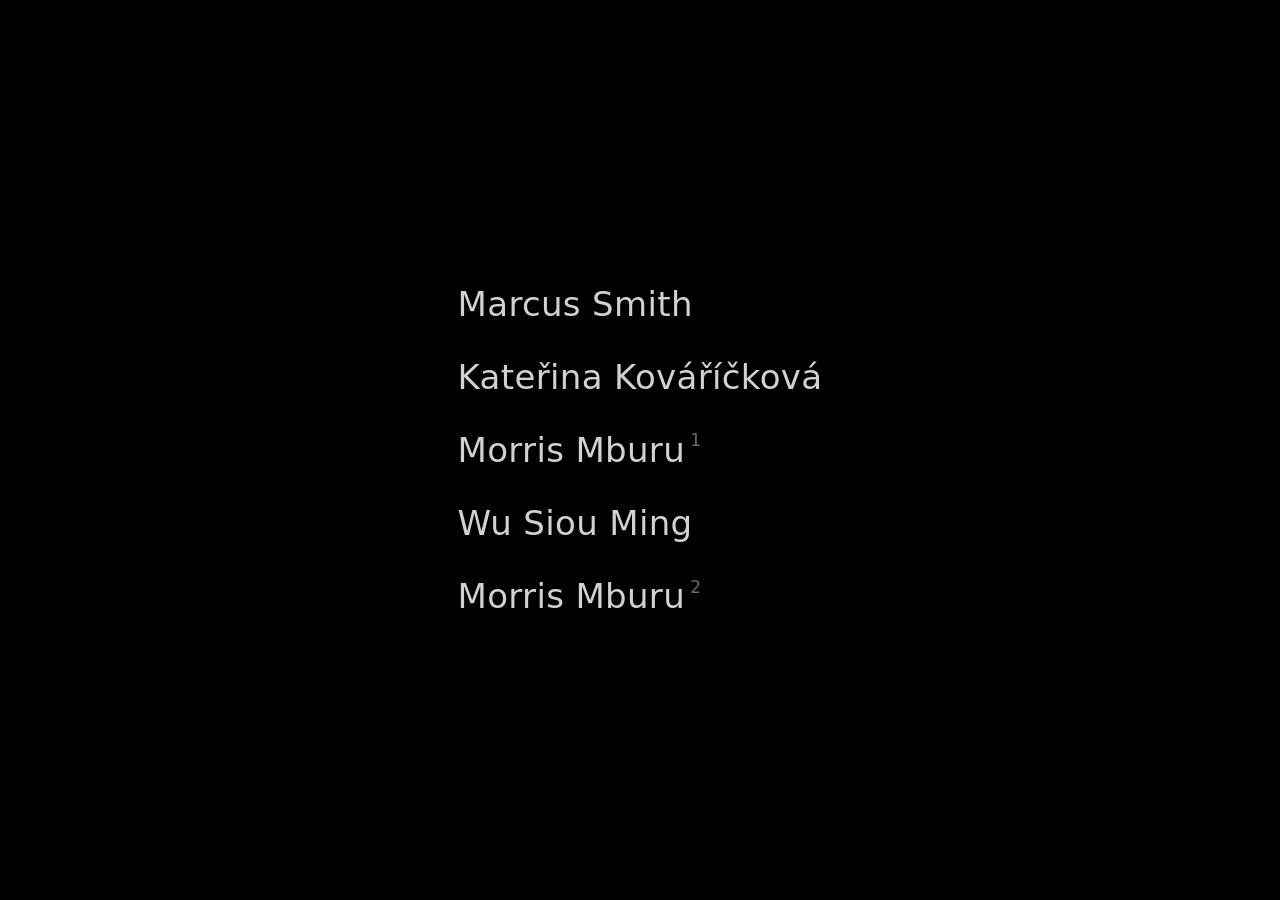
==== index.html @ 58c8b349 "Exhibition player site Co-Authored-By: Claude Opus 5.5 <noreply@anthropic.com>" ====
<!doctype html>
<html lang="en">
<head>
<meta charset="utf-8">
<meta name="viewport" content="width=device-width, initial-scale=1, viewport-fit=cover">
<meta name="theme-color" content="#000000">
<title>Exhibition</title>
<style>
  html, body { margin: 0; min-height: 100%; background: #000; color: #fff; }
  body {
    display: grid;
    place-items: center;
    min-height: 100vh;
    min-height: 100dvh;
    font: 300 clamp(20px, 3.4vw, 34px)/1.25 system-ui, -apple-system, "Helvetica Neue", sans-serif;
    letter-spacing: .01em;
  }
  ul { list-style: none; margin: 0; padding: 48px 24px; }
  li + li { margin-top: .9em; }
  a {
    color: inherit;
    text-decoration: none;
    opacity: .82;
    transition: opacity .25s ease;
  }
  a:hover, a:focus-visible { opacity: 1; outline: none; }
  sup { font-size: .5em; opacity: .5; margin-left: .3em; vertical-align: .9em; }
</style>
</head>
<body>
<ul>
  <li><a href="marcus-smith/">Marcus Smith</a></li>
  <li><a href="katerina-kovarickova/">Kateřina Kováříčková</a></li>
  <li><a href="morris-mburu-1/">Morris Mburu<sup>1</sup></a></li>
  <li><a href="wu-siou-ming/">Wu Siou Ming</a></li>
  <li><a href="morris-mburu-2/">Morris Mburu<sup>2</sup></a></li>
</ul>
</body>
</html>
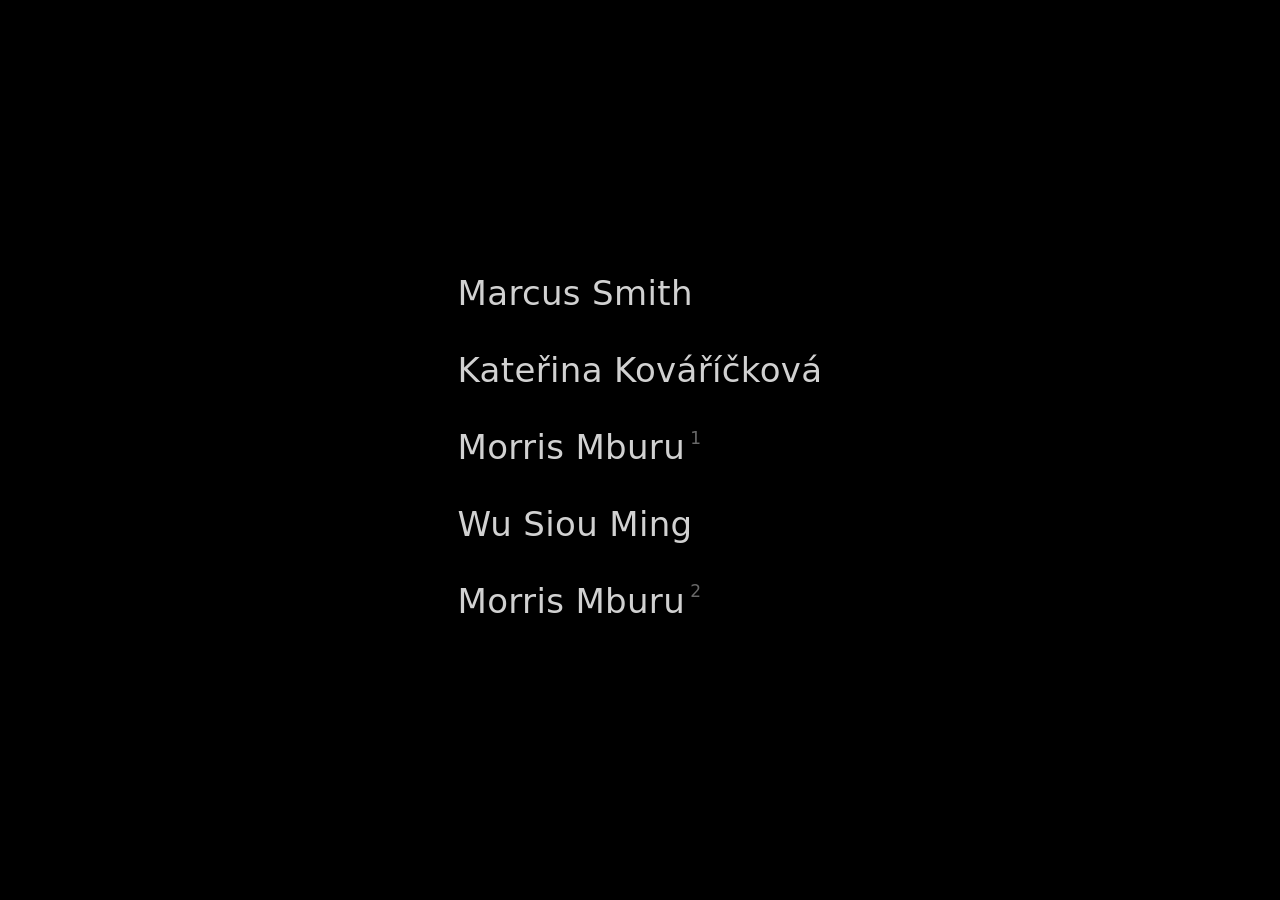
==== commit a51ab058: "Touch-first player for Android tablets - Tap surface: first tap on a playing video reveals controls," ====
--- a/index.html
+++ b/index.html
@@ -5,6 +5,9 @@
 <meta name="viewport" content="width=device-width, initial-scale=1, viewport-fit=cover">
 <meta name="theme-color" content="#000000">
 <title>Exhibition</title>
+<meta name="mobile-web-app-capable" content="yes">
+<link rel="manifest" href="manifest.webmanifest">
+<link rel="icon" href="assets/icon-192.png">
 <style>
   html, body { margin: 0; min-height: 100%; background: #000; color: #fff; }
   body {
@@ -15,9 +18,14 @@
     font: 300 clamp(20px, 3.4vw, 34px)/1.25 system-ui, -apple-system, "Helvetica Neue", sans-serif;
     letter-spacing: .01em;
   }
-  ul { list-style: none; margin: 0; padding: 48px 24px; }
-  li + li { margin-top: .9em; }
+  html { -webkit-text-size-adjust: 100%; }
+  body { touch-action: manipulation; -webkit-tap-highlight-color: transparent; -webkit-touch-callout: none; user-select: none; -webkit-user-select: none; }
+  ul { list-style: none; margin: 0; padding: max(32px, env(safe-area-inset-top)) 24px max(32px, env(safe-area-inset-bottom)); }
+  li + li { margin-top: .25em; }
   a {
+    display: inline-block;
+    padding: .3em 0;          /* ≥ 48px touch target */
+    min-height: 48px;
     color: inherit;
     text-decoration: none;
     opacity: .82;
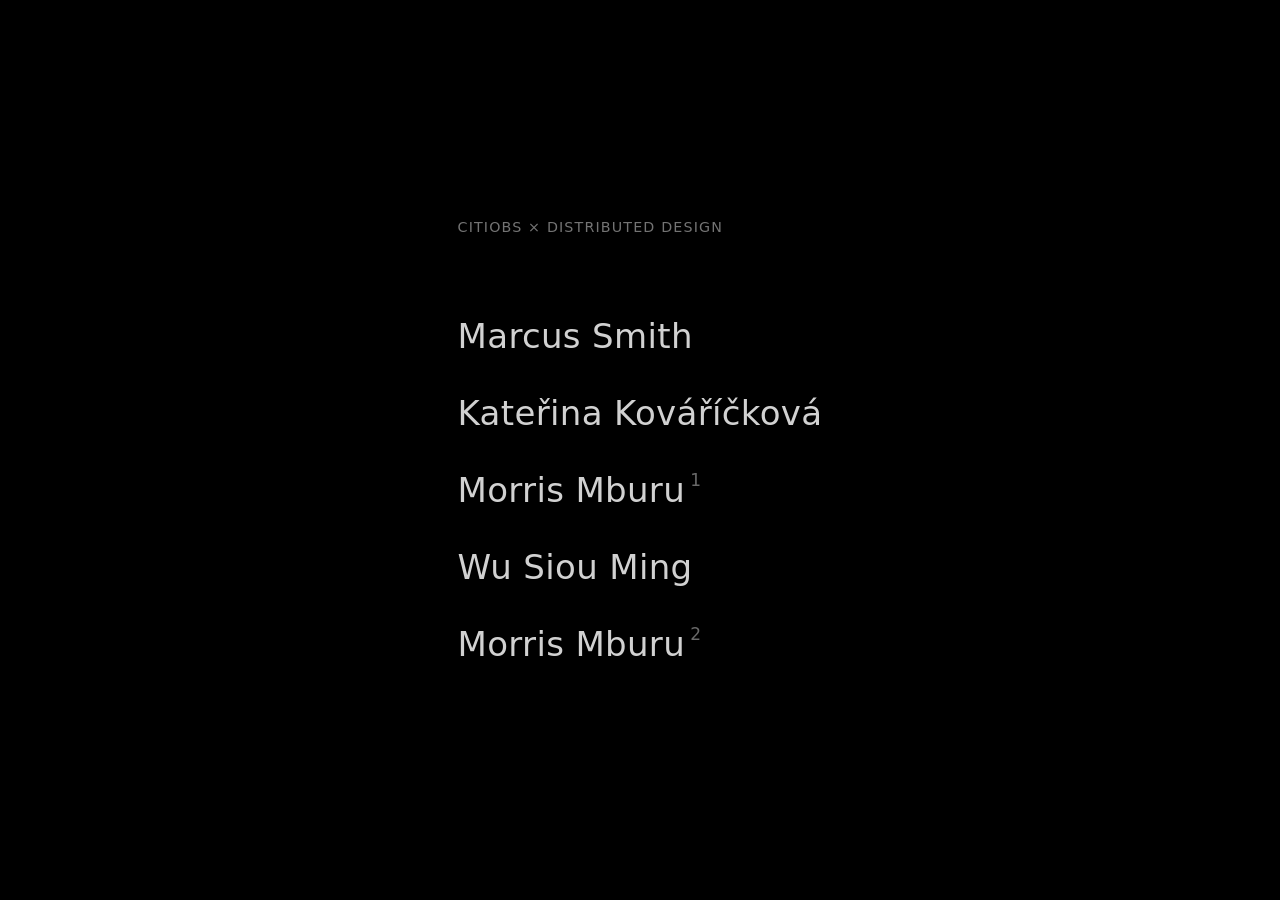
==== commit 600827c2: "Add Morris Mburu media and CitiObs × Distributed Design heading - morris-mburu-1: audio (Ulele by Ha" ====
--- a/index.html
+++ b/index.html
@@ -4,7 +4,7 @@
 <meta charset="utf-8">
 <meta name="viewport" content="width=device-width, initial-scale=1, viewport-fit=cover">
 <meta name="theme-color" content="#000000">
-<title>Exhibition</title>
+<title>CitiObs × Distributed Design</title>
 <meta name="mobile-web-app-capable" content="yes">
 <link rel="manifest" href="manifest.webmanifest">
 <link rel="icon" href="assets/icon-192.png">
@@ -32,10 +32,15 @@
     transition: opacity .25s ease;
   }
   a:hover, a:focus-visible { opacity: 1; outline: none; }
+  main { display: flex; flex-direction: column; align-items: flex-start; }
+  header { font-size: .42em; letter-spacing: .08em; text-transform: uppercase; opacity: .45; padding: max(32px, env(safe-area-inset-top)) 24px 0; margin-bottom: -.5em; }
+  header + ul { padding-top: 0; margin-top: 2.2em; }
   sup { font-size: .5em; opacity: .5; margin-left: .3em; vertical-align: .9em; }
 </style>
 </head>
 <body>
+<main>
+<header>CitiObs × Distributed Design</header>
 <ul>
   <li><a href="marcus-smith/">Marcus Smith</a></li>
   <li><a href="katerina-kovarickova/">Kateřina Kováříčková</a></li>
@@ -43,5 +48,6 @@
   <li><a href="wu-siou-ming/">Wu Siou Ming</a></li>
   <li><a href="morris-mburu-2/">Morris Mburu<sup>2</sup></a></li>
 </ul>
+</main>
 </body>
 </html>
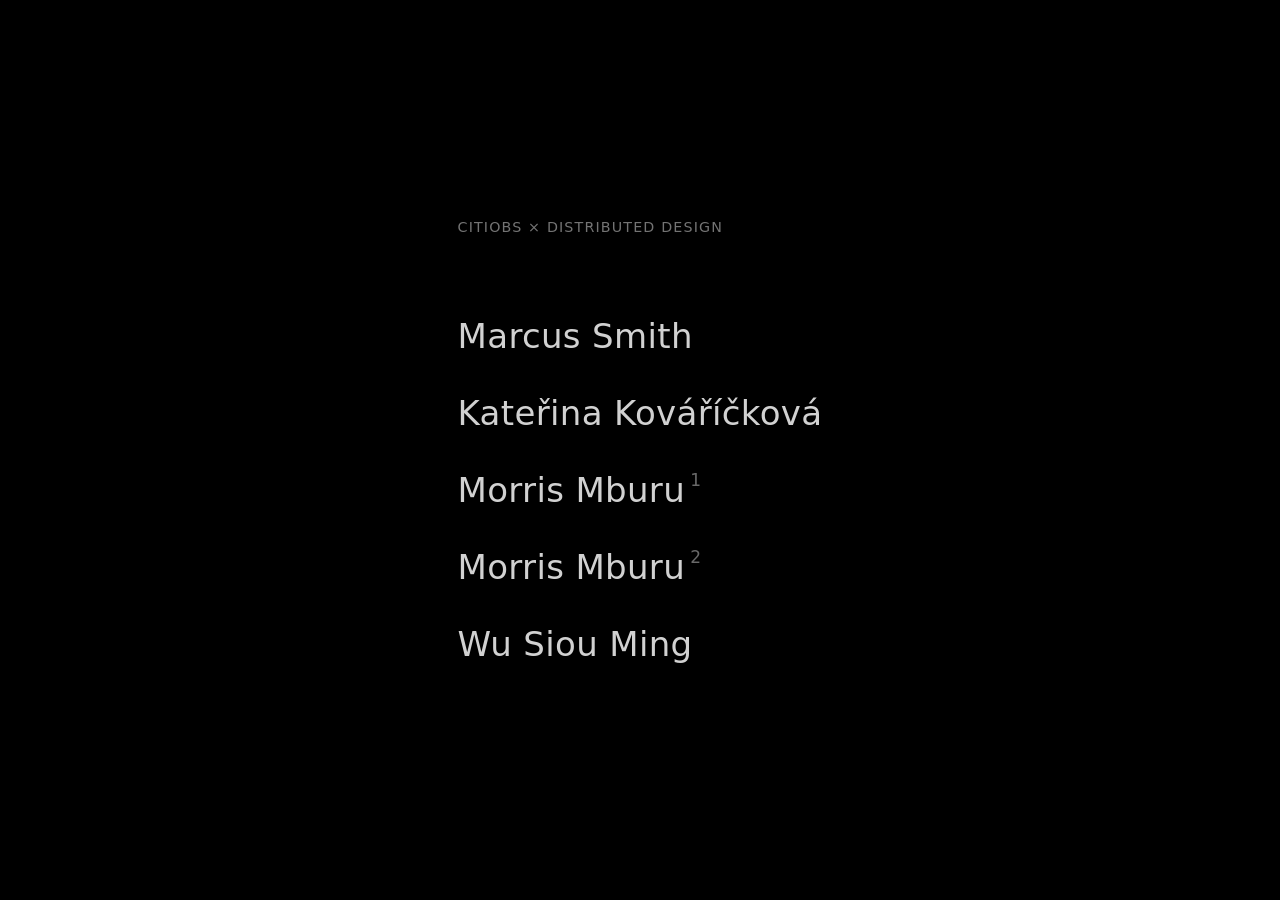
==== commit 4945fc9c: "Home: list Morris Mburu entries together Co-Authored-By: Claude Opus 5.5 <noreply@anthropic.com>" ====
--- a/index.html
+++ b/index.html
@@ -45,8 +45,8 @@
   <li><a href="marcus-smith/">Marcus Smith</a></li>
   <li><a href="katerina-kovarickova/">Kateřina Kováříčková</a></li>
   <li><a href="morris-mburu-1/">Morris Mburu<sup>1</sup></a></li>
+  <li><a href="morris-mburu-2/">Morris Mburu<sup>2</sup></a></li>
   <li><a href="wu-siou-ming/">Wu Siou Ming</a></li>
-  <li><a href="morris-mburu-2/">Morris Mburu<sup>2</sup></a></li>
 </ul>
 </main>
 </body>
